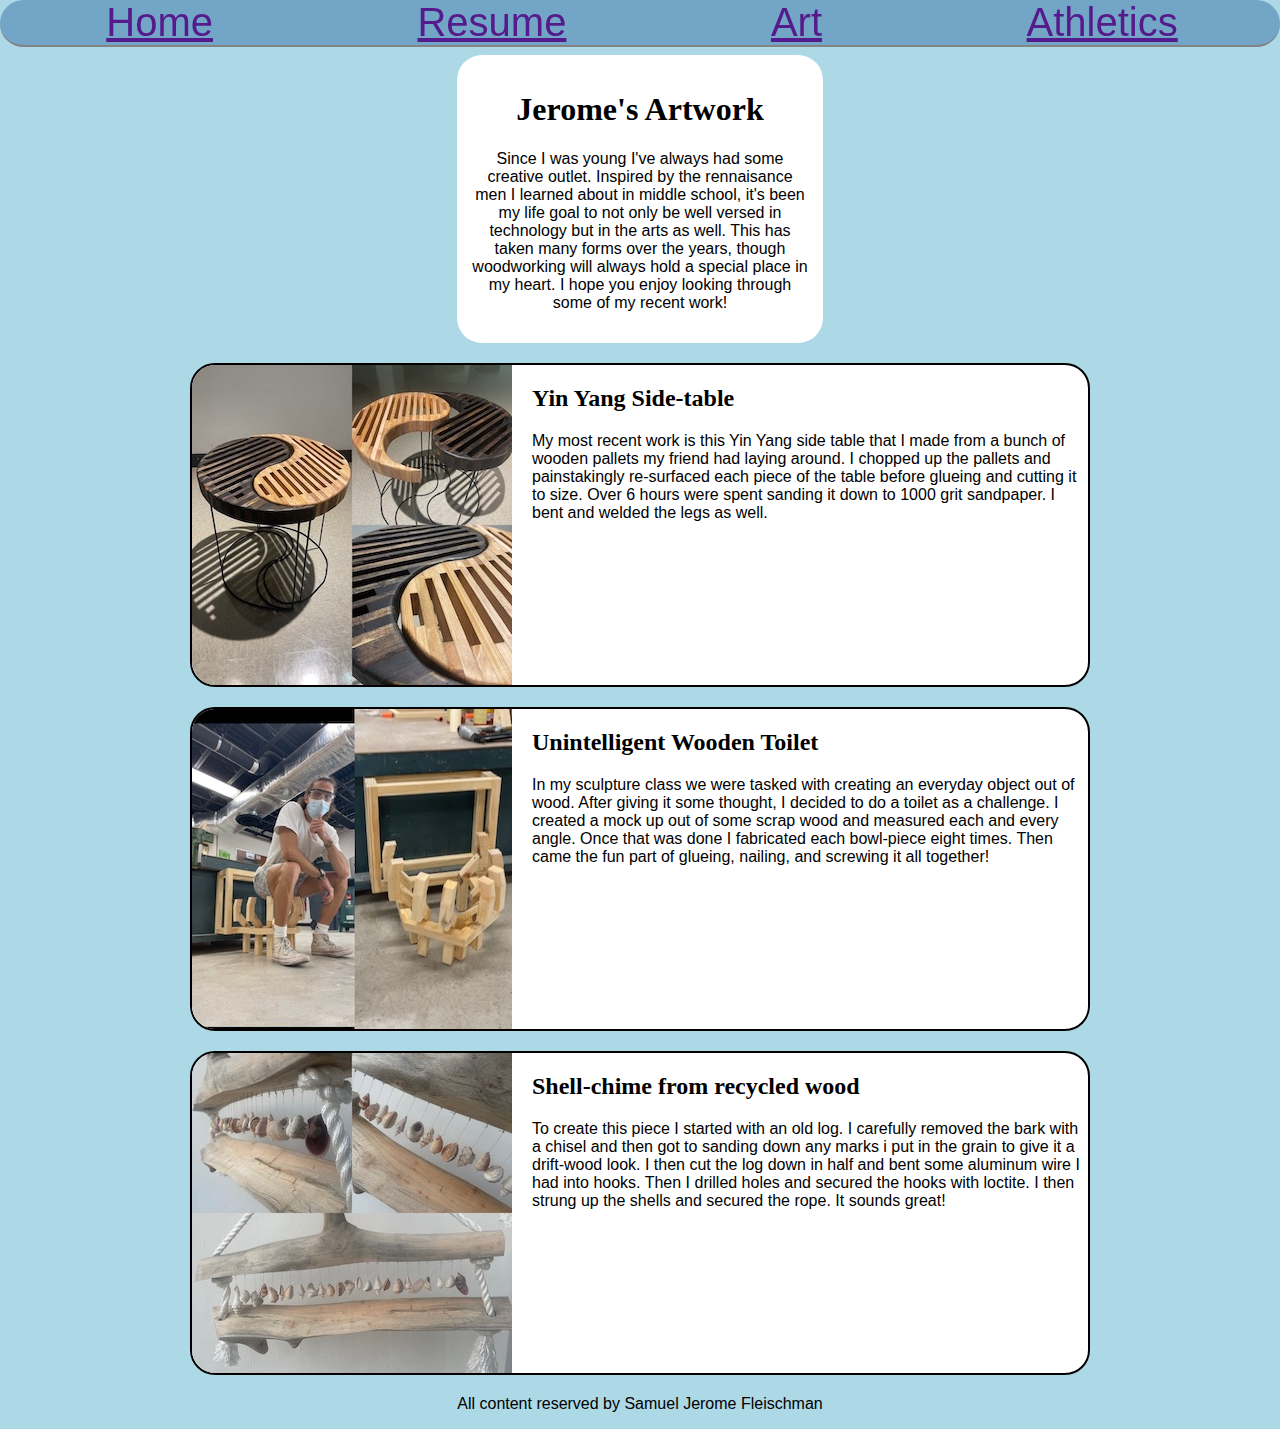
==== art.html @ 5c0af87c "Final Project Work save" ====
<!DOCTYPE html>
<html lang="en" dir="ltr">
  <head>
    <meta charset="utf-8">
    <title>Jerome's Art</title>
    <link href="style.css" rel="stylesheet"/>
  </head>

  <body id="art">
    <header>
      <h1>Jerome's Artwork</h1>
      <p>
        Since I was young I've always had some creative outlet. Inspired by the
        rennaisance men I learned about in middle school, it's been my life goal
        to not only be well versed in technology but in the arts as well. This
        has taken many forms over the years, though woodworking will always hold
        a special place in my heart. I hope you enjoy looking through some of my
        recent work!
      </p>
    </header>

    <nav>
      <ul>
        <li>
          <a href="">Home</a>
        </li>
        <li>
          <a href="">Resume</a>
        </li>
        <li>
          <a href="">Art</a>
        </li>
        <li>
          <a href="">Athletics</a>
        </li>
      </ul>
    </nav>

    <main>
      <section id="yinyang">
        <img src="images/yinyang.jpg" alt="Recycled material side table">
        <h2>Yin Yang Side-table</h2>
        <p>
          My most recent work is this Yin Yang side table that I made from a
          bunch of wooden pallets my friend had laying around. I chopped up the
          pallets and painstakingly re-surfaced each piece of the table before
          glueing and cutting it to size. Over 6 hours were spent sanding it
          down to 1000 grit sandpaper. I bent and welded the legs as well.
      </section>

      <section>
        <img src="images/toilet.jpg" alt="Wooden unintelligent toilet">

        <h2>Unintelligent Wooden Toilet</h2>
        <p>
          In my sculpture class we were tasked with creating an everyday object
          out of wood. After giving it some thought, I decided to do a toilet as
          a challenge. I created a mock up out of some scrap wood and measured
          each and every angle. Once that was done I fabricated each bowl-piece
          eight times. Then came the fun part of glueing, nailing, and screwing
          it all together!
        </p>
      </section>

      <section>
        <img src="images/shellchime.jpg" alt="Shell-chime made from scrapwood">

        <h2>Shell-chime from recycled wood</h2>
        <p>
          To create this piece I started with an old log. I carefully removed
          the bark with a chisel and then got to sanding down any marks i put
          in the grain to give it a drift-wood look. I then cut the log down in
          half and bent some aluminum wire I had into hooks. Then I drilled
          holes and secured the hooks with loctite. I then strung up the shells
          and secured the rope. It sounds great!
        </p>
      </section>

    </main>
    <footer>
      <p>All content reserved by Samuel Jerome Fleischman</p>
    </footer>
  </body>
</html>
---- style.css ----
#bimmerpic{
  display: block;
  margin: auto;
  border: 2px solid black;
  border-radius: 25px;
  max-width: 40%;
  max-height: 40%;
}

body{
  background-color: #ADD8E6;
}

p{
  font-family: sans-serif;
}

nav{
  font-family: 'Roboto', sans-serif;
  position: fixed;
  top: 0;
  left: 0;
  background-color: #73A5C6;
  width: 100%;
  border-radius: 25px;
}

nav ul{
  list-style: none;
  margin: 0;
  font-size: 2.5em;
  display: flex;
  justify-content: space-around;
  border-bottom: 2px solid #848484;
  border-radius: 25px;
  padding-left: .1em;
}

header{
  display: block;
  margin-top: 100px;
  text-align: center;
}

#index{
  margin: auto;
  margin-top: 15px;
  padding-left: 5%;
  padding-right: 5%;
  display: block;
  max-width: 21em;
  background-color: #F7F7F7;
  border-radius: 25px;
  border: 2px solid black;
}

footer{
  text-align: center;
}

#resumegrid{
  grid-template-columns: 1fr;
  grid-template:
  "education"
  "experience"
  "skills";
}

#resumegrid section{
  padding: 1em;
  background-color: lightgray;
  border-radius: 25px;
}

#resumegrid h2{
  text-align: center;
}

#resume #experience{
  grid-template-columns: 1fr;
  grid-template:
  "title"
  "orangearrow"
  "saac"
  "customearth"
  "compsciclub";
}

#resume main{
  max-width: 90%;
  margin: auto;
  display: grid;
  grid-template-columns: 1fr 1fr 1fr;
  padding: 20px;
  grid-gap: 20px;
  grid-template:
  "title title title"
  "education experience experience"
  "skills experience experience";
  color: #5B5B5B;
  font-size: 15px;
  background-color: #EAEAEA;
  border-radius: 25px;
}

#resume #title{
  grid-area: title;
}

#resume #education{
  grid-area: education;
}

#resume #skills{
  grid-area: skills;
}

#resume #experience{
  grid-area: experience;
  display: grid;
  grid-template-columns: 1fr 1fr;
  /* grid-gap: 20px; */
  grid-template:
  "title title"
  "orangearrow saac"
  "customearth compsciclub";
  border-radius: 25px;
}

#resume #orangearrow{
  grid-area: orangearrow;
}

#resume #saac{
  grid-area: saac;
}

#resume #customearth{
  grid-area: customearth;
}

#resume #compsciclub{
  grid-area: compsciclub;
}

#resume section{
  background-color: #FFFFFF;
  border-radius: 25px;
  padding: 15px;
}

#art header{
  display: block;
  margin: auto;
  margin-top: 55px;
  background-color: #FFFFFF;
  border-radius: 25px;
  padding: 15px;
  max-width: 21em;
}

#art main{
  margin: 0 auto;
  margin-top: 20px;
  max-width: 900px;
}

#art section{
  margin-bottom: 20px;
  overflow: auto;
  background-color: #FFFFFF;
  border-radius: 25px;
  border-color: black;
  border-width: 2px;
  border-style: solid;
}

#art h2{
  margin-top: 20px;
}

#art img{
  float: left;
  margin-right: 20px;
}
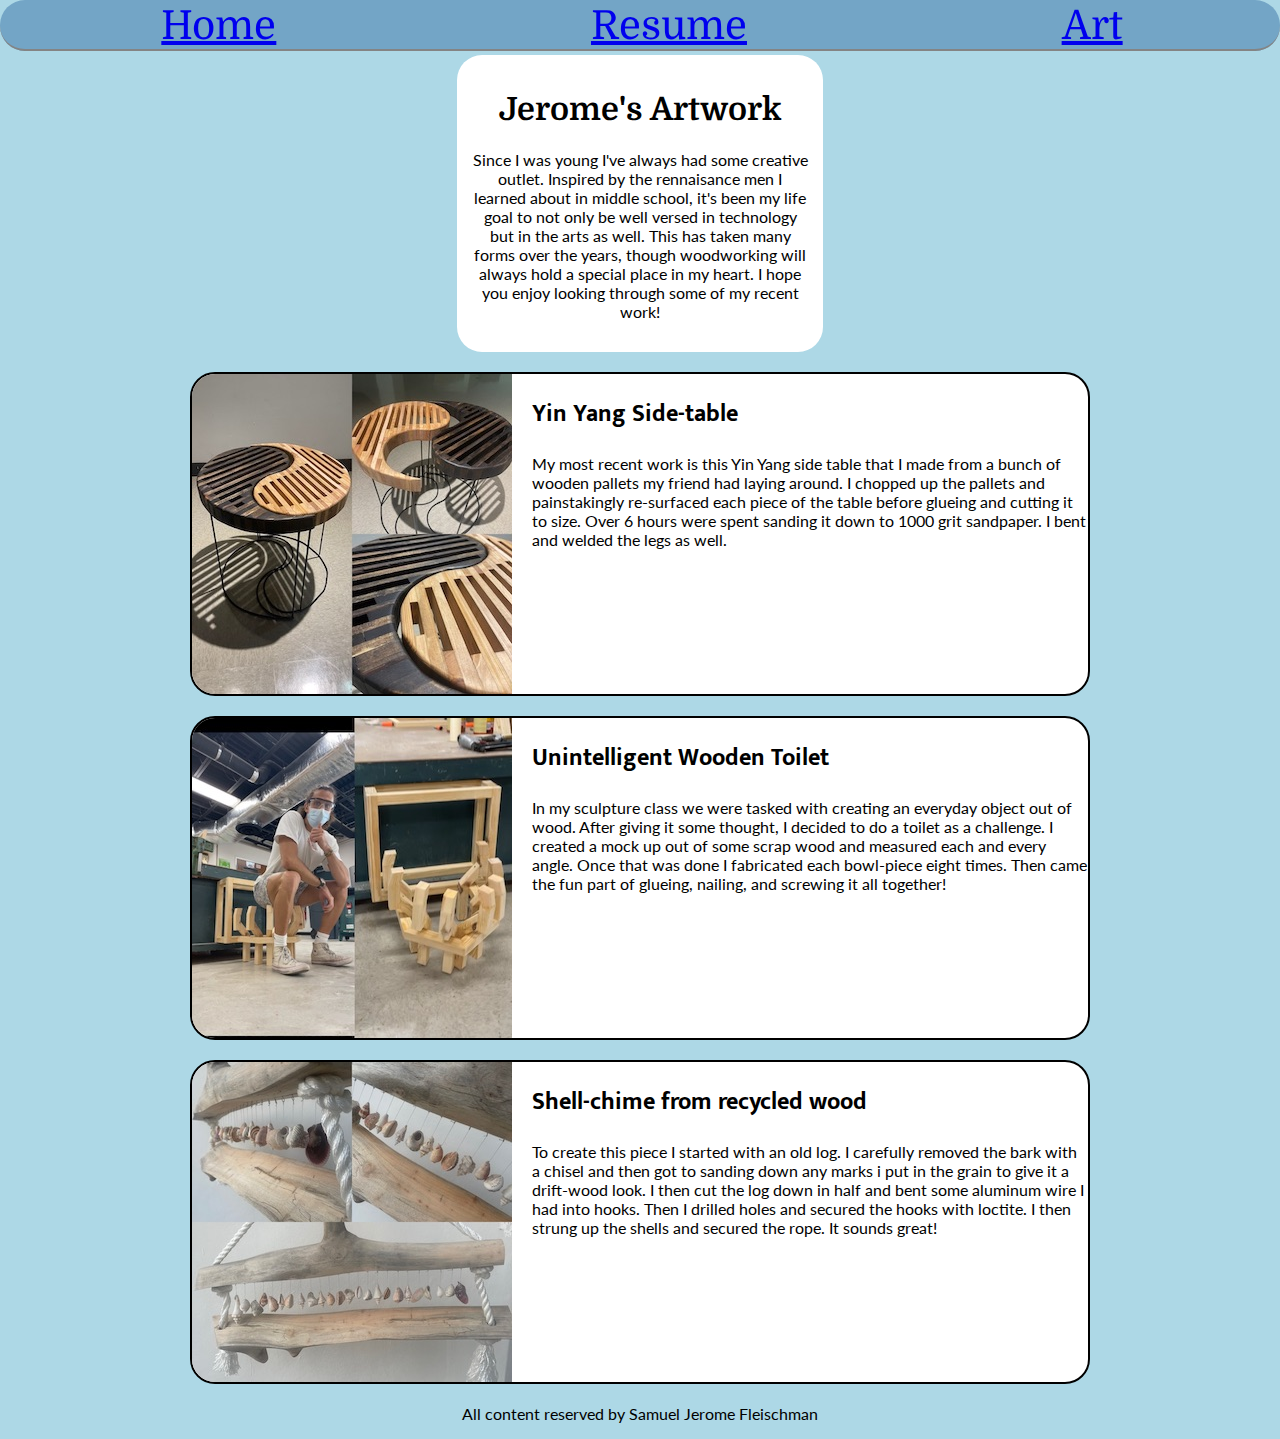
==== commit 3f2afaab: "Linking" ====
--- a/art.html
+++ b/art.html
@@ -3,7 +3,8 @@
   <head>
     <meta charset="utf-8">
     <title>Jerome's Art</title>
-    <link href="style.css" rel="stylesheet"/>
+    <link href="css/style.css" rel="stylesheet"/>
+    <link rel="stylesheet" href="https://fonts.googleapis.com/css?family=Mukta|Lato|Domine">
   </head>
 
   <body id="art">
@@ -22,16 +23,13 @@
     <nav>
       <ul>
         <li>
-          <a href="">Home</a>
+          <a href="index.html">Home</a>
         </li>
         <li>
-          <a href="">Resume</a>
+          <a href="resume.html">Resume</a>
         </li>
         <li>
-          <a href="">Art</a>
-        </li>
-        <li>
-          <a href="">Athletics</a>
+          <a href="art.html">Art</a>
         </li>
       </ul>
     </nav>
--- a/css/style.css
+++ b/css/style.css
@@ -0,0 +1,194 @@
+#bimmerpic{
+  display: block;
+  margin: auto;
+  border: 2px solid black;
+  border-radius: 25px;
+  max-width: 40%;
+  max-height: 40%;
+}
+
+body{
+  background-color: #ADD8E6;
+}
+
+p, li{
+  font-family: "Lato", sans-serif;
+}
+
+h1, a{
+  font-family: "Domine", sans-serif;
+}
+
+h2{
+  font-family: "Mukta", sans-serif;
+}
+
+nav{
+  position: fixed;
+  top: 0;
+  left: 0;
+  background-color: #73A5C6;
+  width: 100%;
+  border-radius: 25px;
+}
+
+nav ul{
+  list-style: none;
+  margin: 0;
+  font-size: 2.5em;
+  display: flex;
+  justify-content: space-around;
+  border-bottom: 2px solid #848484;
+  border-radius: 25px;
+  padding-left: .1em;
+}
+
+header{
+  display: block;
+  margin-top: 100px;
+  text-align: center;
+}
+
+#index{
+  margin: auto;
+  margin-top: 15px;
+  padding-left: 5%;
+  padding-right: 5%;
+  display: block;
+  max-width: 21em;
+  background-color: #F7F7F7;
+  border-radius: 25px;
+  border: 2px solid black;
+}
+
+footer{
+  text-align: center;
+}
+
+#resumegrid{
+  grid-template-columns: 1fr;
+  grid-template:
+  "education"
+  "experience"
+  "skills";
+}
+
+#resumegrid section{
+  padding: 1em;
+  background-color: lightgray;
+  border-radius: 25px;
+}
+
+#resumegrid h2{
+  text-align: center;
+}
+
+#resume #experience{
+  grid-template-columns: 1fr;
+  grid-template:
+  "orangearrow"
+  "saac"
+  "customearth"
+  "compsciclub";
+}
+
+#resume main{
+  max-width: 90%;
+  margin: auto;
+  display: grid;
+  grid-template-columns: 1fr 1fr 1fr;
+  padding: 20px;
+  grid-gap: 20px;
+  grid-template:
+  "education experience experience"
+  "skills experience experience";
+  color: #5B5B5B;
+  font-size: 15px;
+  background-color: #EAEAEA;
+  border-radius: 25px;
+}
+
+#resume #title{
+  grid-area: title;
+}
+
+#resume #education{
+  grid-area: education;
+}
+
+#resume #skills{
+  grid-area: skills;
+}
+
+#resume #experience{
+  grid-area: experience;
+  display: grid;
+  grid-template-columns: 1fr 1fr;
+  /* grid-gap: 20px; */
+  grid-template:
+  "title title"
+  "orangearrow saac"
+  "customearth compsciclub";
+  border-radius: 25px;
+}
+
+#resume #orangearrow{
+  grid-area: orangearrow;
+}
+
+#resume #saac{
+  grid-area: saac;
+}
+
+#resume #customearth{
+  grid-area: customearth;
+}
+
+#resume #compsciclub{
+  grid-area: compsciclub;
+}
+
+#resume img{
+  border-radius: 25px;
+}
+
+#resume section{
+  background-color: #FFFFFF;
+  border-radius: 25px;
+  padding: 15px;
+}
+
+#art header{
+  display: block;
+  margin: auto;
+  margin-top: 55px;
+  background-color: #FFFFFF;
+  border-radius: 25px;
+  padding: 15px;
+  max-width: 21em;
+}
+
+#art main{
+  margin: 0 auto;
+  margin-top: 20px;
+  max-width: 900px;
+}
+
+#art section{
+  margin-bottom: 20px;
+  overflow: auto;
+  background-color: #FFFFFF;
+  border-radius: 25px;
+  border-color: black;
+  border-width: 2px;
+  border-style: solid;
+}
+
+#art h2{
+  margin-top: 20px;
+}
+
+#art img{
+  float: left;
+  margin-right: 20px;
+}
